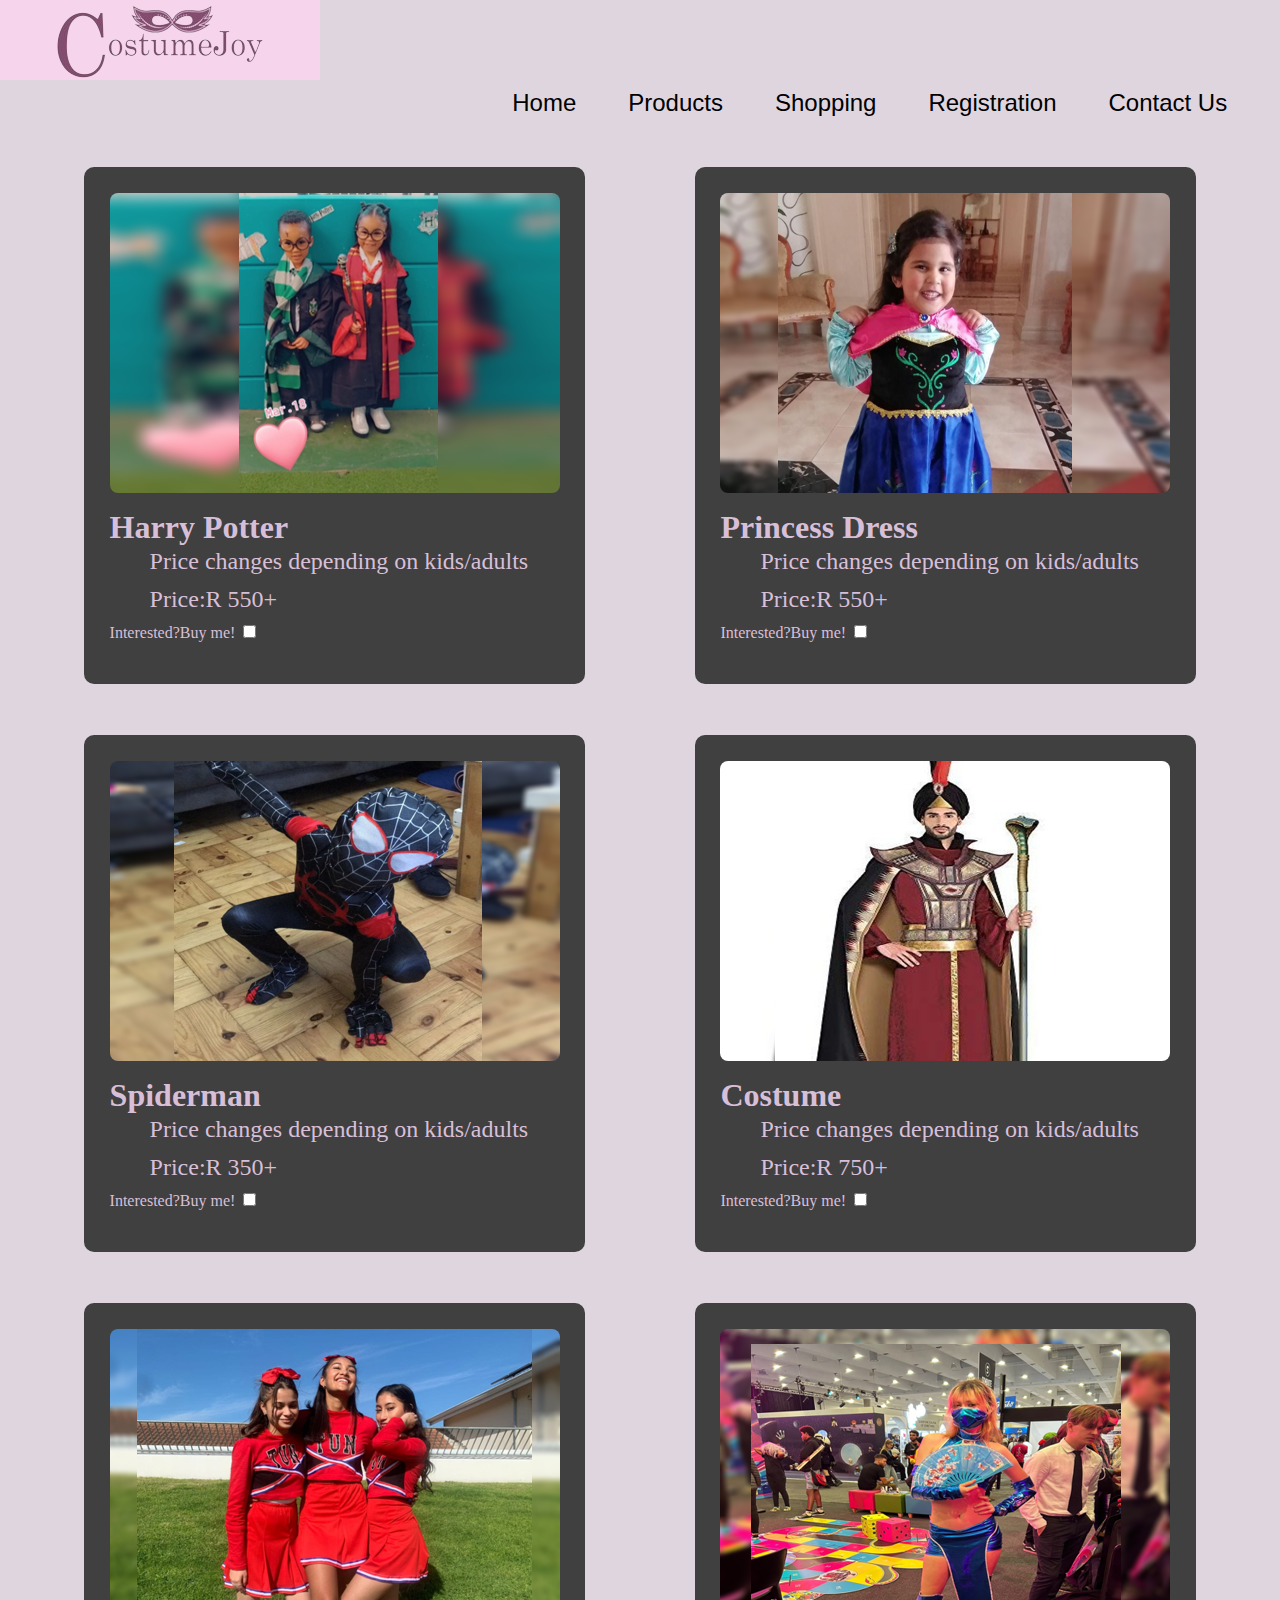
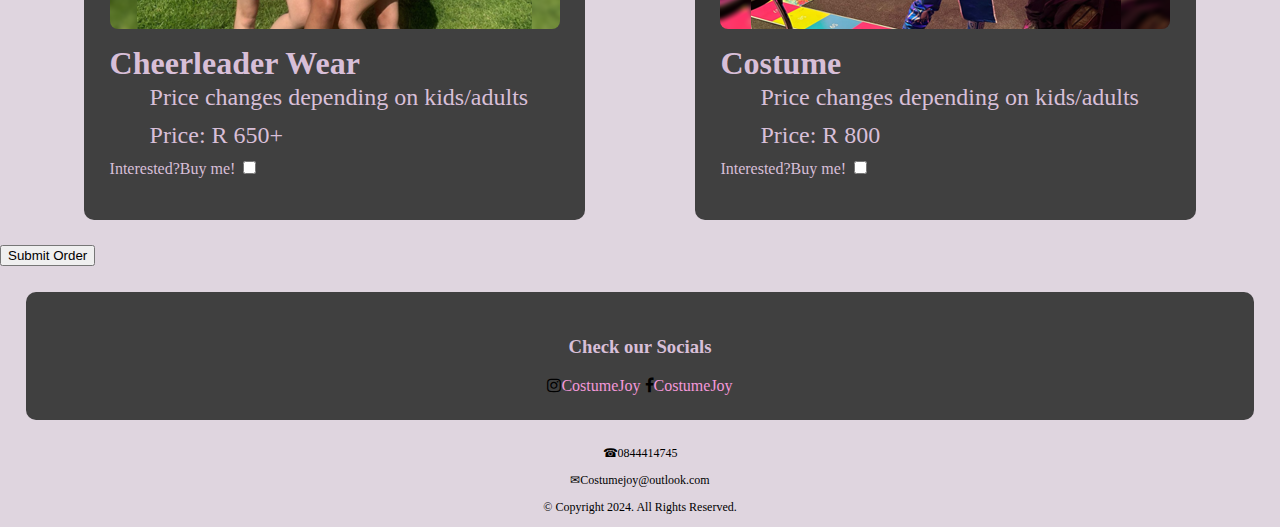
==== products.html @ 24017895 "added files" ====
<!DOCTYPE html>
<html lang="en">
<head>
    <meta charset="UTF-8">
    <meta name="viewport" content="width=device-width, initial-scale=1.0">
    <link rel="stylesheet" href="https://cdnjs.cloudflare.com/ajax/libs/font-awesome/4.7.0/css/font-awesome.min.css">
    <link rel="stylesheet" href="./style/index.css">
    <title>Products</title>
    <script src="./scripts/clientRegistrationForm.js" defer ></script>
    <script src="./scripts/orderSubmit.js" defer ></script>
</head>
<body>
    <header>
        <a href="./index.html"><img src="./images/please-be-the-final-one-finale-of-final-removebg-preview.png" alt="CostumeJoy" ></a>
       
    </header>

    <nav>	
		<ul>
			<li><a href="index.html">Home </a></li>
			<li><a href="products.html">Products</a></li>
            <li><a href="shopping.html">Shopping</a></li>
			<li><a href="html/clientRegistrationForm.html">Registration</a></li>
			<li><a href="contact.html">Contact Us</a></li>
            <script src="./scripts/orderSubmit.js" defer ></script>
		</ul>
</nav>
<!-- should i add mobile here? -->
    
           <div class="container"> 
            <div class="products">
                <img src="./images/bloop1.png" class="round">
                <dl>
                    <dt>Harry Potter</dt>
                    <dd>Price changes depending on kids/adults</dd>
                    <dd>Price:R 550+ </dd>
                    <label>Interested?Buy me!
                        <input type="checkbox" name="harry-potter" value="550">
                    </label>
                    
                </dl>
            </div>

            <div class="products">
                <img src="./images/product_2.png" class="round">
                <dl>
                    <dt>Princess Dress</dt>
                    <dd>Price changes depending on kids/adults</dd>
                    <dd>Price:R 550+ </dd>
                    <label >Interested?Buy me!
                        <input type="checkbox" name="princess-dress" value="550">
                    </label>
                   
                </dl>
            </div>

            <div class="products">
                <img src="./images/product-3.png"  class="round">
                <dl>
                    <dt>Spiderman</dt>
                    <dd>Price changes depending on kids/adults</dd>
                    <dd>Price:R 350+ </dd>
                    <label>Interested?Buy me!
                        <input type="checkbox" name="spiderman" value="350" class="product">
                        </label>
                </dl>
            </div>

            <div class="products">
                <img src="./images/product-4.png"  class="round">
                <dl>
                    <dt>Costume</dt>
                    <dd>Price changes depending on kids/adults</dd>
                    <dd>Price:R 750+ </dd>
                    <label>Interested?Buy me!
                        <input type="checkbox" name="costume" value="750" class="product">
                        </label>
                </dl>
            </div>
                <div class="products">
                    <img src="./images/product-5.png" class="round" >
                    <dl>
                        <dt>Cheerleader Wear</dt>
                    <dd>Price changes depending on kids/adults</dd>
                    <dd>Price: R 650+</dd>
                    <label>Interested?Buy me!
                        <input type="checkbox" name="spiderman" value="650" class="product">
                        </label>
                    </dl>
                </div>

                <div class="products">
                    <img src="./images/product-6.png" class="round" >
                    <dl>
                        <dt>Costume</dt>
                        <dd>Price changes depending on kids/adults</dd>
                        <dd>Price: R 800</dd>
                        <label>Interested?Buy me!
                            <input type="checkbox" name="costume-female" value="800" class="product">
                            </label>
                    </dl>
                </div>
               
           </div>

           <button type="button" onclick="submitOrder()">Submit Order</button>
    

    <div class="external-link">
        <h3>Check our Socials</h3>
        <i class="fa fa-instagram"><a href="#">CostumeJoy</a></i>
        <i class="fa fa-facebook-f"><a href="#">CostumeJoy</a></i>
    </div>
    <footer>
        <p><span>&#x260E;</span><a href="tel:+27844414745">0844414745</a></p>
		<p><span>&#x2709;</span><a href="mailto:Costumejoy@outlook.com">Costumejoy@outlook.com</a></p>
        <p>&copy; Copyright 2024. All Rights Reserved.</p>
    </footer>
</body>
</html>
---- style/index.css ----
/* Reset CSS */

body,
header,
h1,
nav,
footer,
main,
div,
img,
ul {
  margin: 0;
  padding: 0;
  border: 0;
}

body {
  background-color: #dfd5df ;
}

img {
  max-width: 100%;
  display: block;
}

/* Style rules for header */
header {
  position: -webkit-sticky;
  position: sticky;
  top: 0;
  background-color: #f5d4ec;
  height: 80px;
}

/* centers logo */
header img {
  margin: 0 auto;
}

/* Style rules for nav */
nav {
  padding: 1%;
  margin-bottom: 1%;
}

nav ul {
  list-style-type: none;
  text-align: center;
}

nav li {
  font-size: 1.5em;
  font-family: Verdana, Geneva, Tahoma, sans-serif;
  border-top: 1px solid #D8BFD8;
}

nav li a {
  text-decoration: none;
  color: black;
  padding: 0.5em 1em;
  display: block;
}

/* mobile */

.mobile{
    display: block;
      background-color: #404040;
      padding: 2% 2% 2% 2%;
      margin:2% 2% 2% 2%;
      color: white;
      border-radius: 10px;


}

.tablet-desktop{
    display: none;
}

nav li:first-child{
    border-top: none;
}
/* Myabe add a differnt bg color */
main {
  font-family: "Lucida Sans", "Lucida Sans Regular", "Lucida Grande",
    "Lucida Sans Unicode", Geneva, Verdana, sans-serif;
  font-size: 1.25em;
  /* background-color: #f5d4ec; */
}

.tablet-desktop{
  /* border: 3px solid #D8BFD8; */
  /* padding: 50px auto; */
  font-family: "Lucida Sans", "Lucida Sans Regular", "Lucida Grande",
    "Lucida Sans Unicode", Geneva, Verdana, sans-serif;
  background-color:#404040 ;
  margin: 5% 5% 5% 5%;
  color: white;
  padding: 5% 5% 5% 5%;
  border-radius: 10px;
}

.tablet-desktop, h3{
  text-align: center;
}

.action{
  font-size: 1.1em;
  font-weight: bold;
}

.action, h4, h3{
  color: #D8BFD8;
}

.external-link {
  background-color: #404040;
  padding: 2% 2% 2% 2%;
  text-align: center;
  border-radius: 10px;
  margin: 2% 2% 2% 2%;
}

.external-link a{
  text-decoration: none;
  list-style-type: none;
  color: #f398da;
  
}

.tel-link {
  background-color: #404040;
  padding: 2%;
  margin: 0 auto;
  width: 80%;
  text-align: center;
  border-radius: 5px;
  color: #fff;
}

.tel-link a {
  color: #fff;
  text-decoration: none;
  font-size: 1.5em;
  display: block;
}

.hours {
  margin-left: 10%;
}

.map {
  border: 8px solid #fff;
  /* margin: 10%; */
}

h1 {
  text-align: center;
  color: #D8BFD8;
}

footer {
  clear: both;
  /* background-color: #ddbdd4; */
}

footer p {
  font-size: 0.75em;
  text-align: center;
  color: black;
  padding: 0 1em;
}

footer p a {
  text-decoration: none;
  color: black;
}

#contact .contact-email-link {
  color: #D8BFD8;
  text-decoration: none;
}

/* Media Query for Tablet Viewport */
@media screen and (min-width: 630px), print {
  /* Tablet Viewport: Show tablet-desktop class, hide mobile class */
  .tablet-desktop {
    display: block;
  }

  .mobile {
    display: none;
  }

  /* Tablet Viewport: Style rule for header */
  header {
    padding-bottom: 2%;
    
  }
  header a {
    position: sticky;
  }

  /* Tablet Viewport: Style rules for nav area */
  nav li {
    border-top: none;
    display: inline-block;
    border-right: 2px solid #f398da;
  }

  nav li:last-child {
    border-right: none;
  }

  nav li a {
    padding: 0.1em 0.75em;
  }


 

  /* Tablet Viewport: Style rules for main content area */

  main ul {
    margin: 0 0 4% 10%;
  }

  .tel-num {
    font-size: 1.5em;
  }

  .map {
    width: 600px;
    height: 450px;
  }

.products{
  background-color: #404040;
  margin: 2% 2% 2% 2%;
  padding: 2% 2% 2% 2%;
  border-radius: 10px;
  color: #D8BFD8;

}

  .products dt {
    font-weight: bold;
    font-size: 2em;
  }

  .products dd {
    padding: 0.5% 1% 2% 0;
    font-size: 1.5em;
  }
}
@media screen and (min-width: 1015px), print {
    /* Desktop Viewport: Style rule for header */
    header {
      width: 25%;
      float: left;
      padding-bottom: 0;
    }
  
    /* Desktop Viewport: Style rules for nav area */
  
    nav {
      float: right;
      width: 70%;
      margin: 4em 1em 0 0;
    }
  
    nav ul {
      text-align: right;
    }
  
    nav li {
      border: none;
    }
  
    nav li a {
      padding: 0.5em 1em;
    }
  
    nav li a:hover {
      color: #000;
      background-color: #fff;
    }
  
    /* Desktop Viewport: Style Rules for main content */
    main {
      clear: left;
    }
  
    main h1 {
      font-size: 1.8em;
    }
  }
  
  .round {
    border-radius: 8px;
  }
.container {
  clear: both;
  display: flex;
  flex-wrap: wrap;
  flex-direction: row;
  justify-content: center;
  justify-content: space-evenly;
}



/* .contact-email-link{

} */

/* 
Fix nav & logo for larger screens
change hero image in contact
change colors
change font via google link

change products
test site as per ss required

hand in


*/
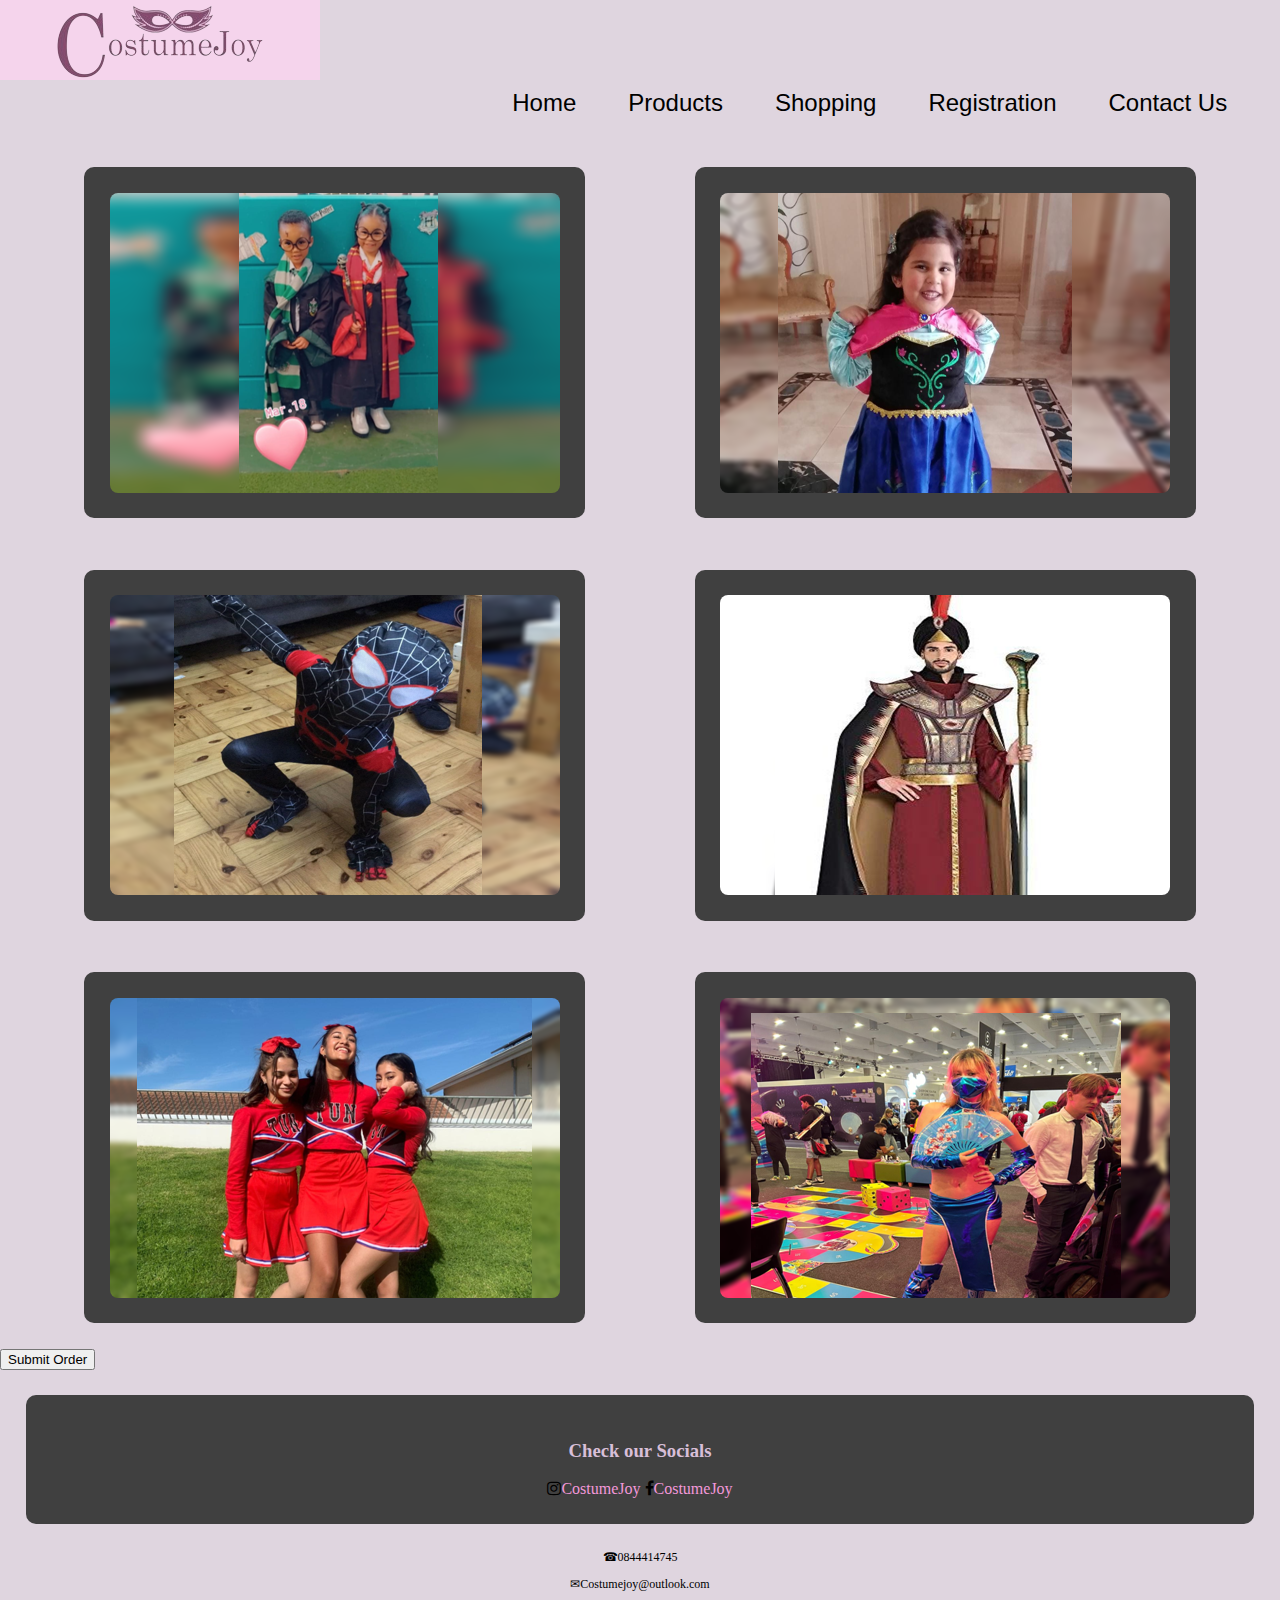
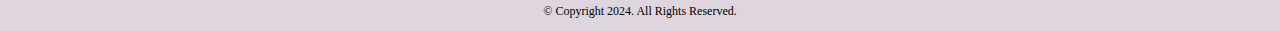
==== commit ebd74b9b: "added" ====
--- a/products.html
+++ b/products.html
@@ -14,7 +14,20 @@
         <a href="./index.html"><img src="./images/please-be-the-final-one-finale-of-final-removebg-preview.png" alt="CostumeJoy" ></a>
        
     </header>
-
+<style>
+    .product-details {
+        display: none;
+        overflow: hidden;
+        transition: max-height 0.3s ease-in-out;
+        max-height: 0;
+     }
+     
+     .product-details.active {
+        display: block;
+        max-height: 300px; /* Adjust as necessary */
+     }
+     
+</style>
     <nav>	
 		<ul>
 			<li><a href="index.html">Home </a></li>
@@ -29,21 +42,20 @@
     
            <div class="container"> 
             <div class="products">
-                <img src="./images/bloop1.png" class="round">
-                <dl>
+                <img src="./images/bloop1.png" class="round product-image">
+                <dl class="product-details">
                     <dt>Harry Potter</dt>
                     <dd>Price changes depending on kids/adults</dd>
-                    <dd>Price:R 550+ </dd>
-                    <label>Interested?Buy me!
+                    <dd>Price: R 550+</dd>
+                    <label>Interested? Buy me!
                         <input type="checkbox" name="harry-potter" value="550">
                     </label>
-                    
                 </dl>
             </div>
 
             <div class="products">
                 <img src="./images/product_2.png" class="round">
-                <dl>
+                <dl class="product-details">
                     <dt>Princess Dress</dt>
                     <dd>Price changes depending on kids/adults</dd>
                     <dd>Price:R 550+ </dd>
@@ -56,7 +68,7 @@
 
             <div class="products">
                 <img src="./images/product-3.png"  class="round">
-                <dl>
+                <dl class="product-details">
                     <dt>Spiderman</dt>
                     <dd>Price changes depending on kids/adults</dd>
                     <dd>Price:R 350+ </dd>
@@ -68,7 +80,7 @@
 
             <div class="products">
                 <img src="./images/product-4.png"  class="round">
-                <dl>
+                <dl class="product-details">
                     <dt>Costume</dt>
                     <dd>Price changes depending on kids/adults</dd>
                     <dd>Price:R 750+ </dd>
@@ -79,19 +91,19 @@
             </div>
                 <div class="products">
                     <img src="./images/product-5.png" class="round" >
-                    <dl>
+                    <dl class="product-details">
                         <dt>Cheerleader Wear</dt>
                     <dd>Price changes depending on kids/adults</dd>
                     <dd>Price: R 650+</dd>
                     <label>Interested?Buy me!
-                        <input type="checkbox" name="spiderman" value="650" class="product">
+                        <input type="checkbox" name="cheerleader" value="650" class="product">
                         </label>
                     </dl>
                 </div>
 
                 <div class="products">
                     <img src="./images/product-6.png" class="round" >
-                    <dl>
+                    <dl class="product-details">
                         <dt>Costume</dt>
                         <dd>Price changes depending on kids/adults</dd>
                         <dd>Price: R 800</dd>
@@ -116,5 +128,26 @@
 		<p><span>&#x2709;</span><a href="mailto:Costumejoy@outlook.com">Costumejoy@outlook.com</a></p>
         <p>&copy; Copyright 2024. All Rights Reserved.</p>
     </footer>
+    <script>
+        document.addEventListener('DOMContentLoaded', function () {
+            const productImages = document.querySelectorAll('.product-image');
+        
+            productImages.forEach(image => {
+                image.addEventListener('click', function () {
+                    const details = this.nextElementSibling; // Select the sibling dl (product details)
+                    
+                    // Toggle the 'active' class
+                    if (details.classList.contains('active')) {
+                        details.classList.remove('active');
+                        details.style.maxHeight = '0'; // Collapse the details
+                    } else {
+                        details.classList.add('active');
+                        details.style.maxHeight = details.scrollHeight + 'px'; // Expand the details
+                    }
+                });
+            });
+        });
+        
+    </script>
 </body>
 </html>